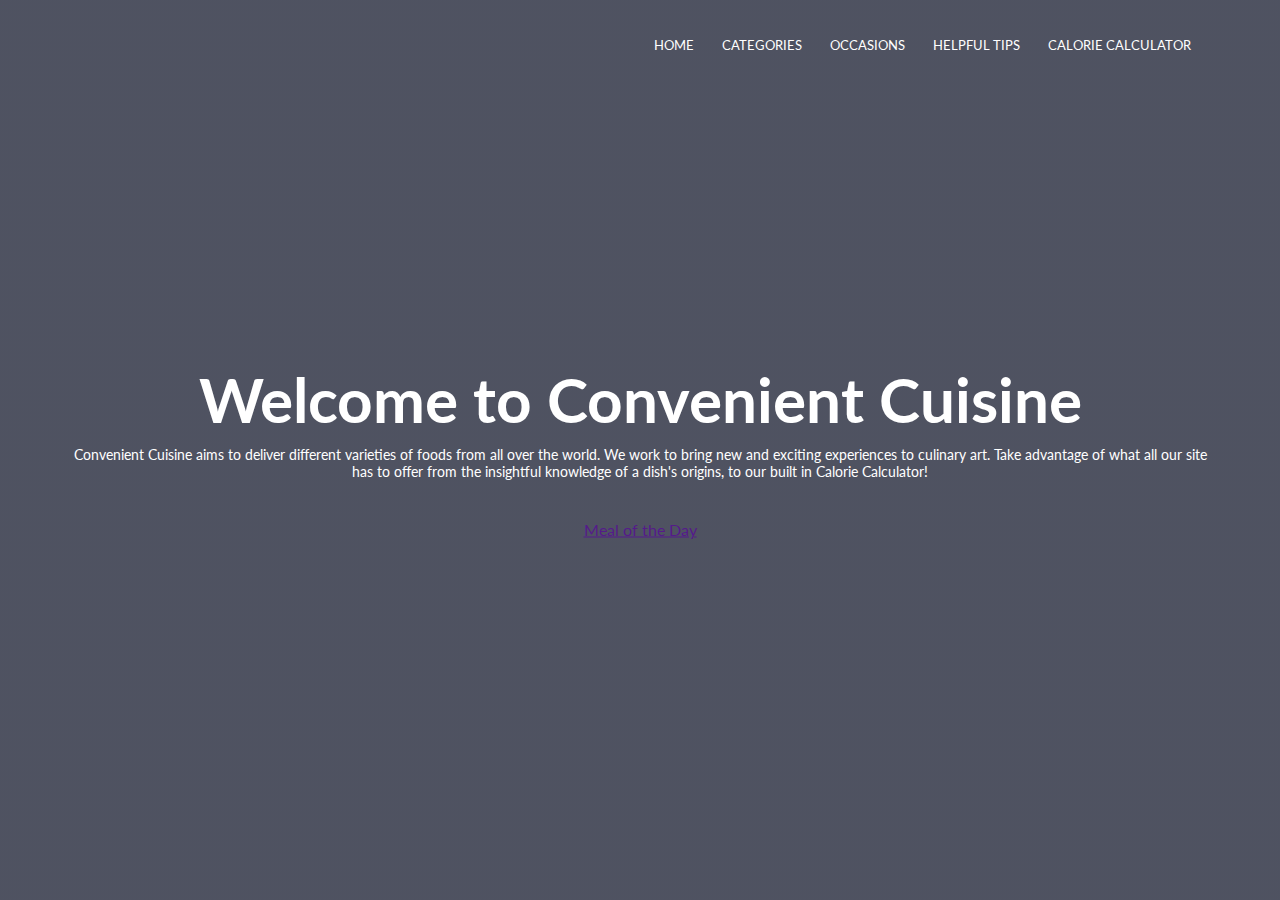
==== index.html @ 3a440eea "Add files via upload" ====
<!doctype html>
<html>
<head>
    <meta name="viewport" content="with=device-width, initial-scale=1.0">
    <title>Convenient Cuisine</title>
    <link rel="stylesheet" href="style.css">
    <link rel="preconnect" href="https://fonts.googleapis.com">
<link rel="preconnect" href="https://fonts.gstatic.com" crossorigin>
<link href="https://fonts.googleapis.com/css2?family=Lato:ital,wght@0,400;0,700;1,300&display=swap" rel="stylesheet">
</head>
<body>
    <section class="header">
        <nav>
            <a href="index.html"><img src="images/Convenient Cuisine Logo.png" alt=""></a>
            <div class="nav-links">
                <ul>
                    <li><a href="">HOME</a></li>
                    <li><a href="">CATEGORIES</a></li>
                    <li><a href="">OCCASIONS</a></li>
                    <li><a href="">HELPFUL TIPS</a></li>
                    <li><a href="">CALORIE CALCULATOR</a></li>
                </ul>
            </div>
        </nav>
    <div class="text-box">
        <h1>Welcome to Convenient Cuisine</h1> 
        <p>Convenient Cuisine aims to deliver different varieties of foods from all over the world. We work to bring new and exciting experiences to culinary art. Take advantage of what all our site has to offer from the insightful knowledge of a dish's origins, to our built in Calorie Calculator! </p>
        <a href="" class="mess-hal">Meal of the Day</a>
    </div>
    
    </section>




</body>
</html>
---- style.css ----
*{
    margin: 0;
    padding: 0;
    font-family: 'Lato', sans-serif;

}
.header{
    min-height: 100vh;
    width: 100%;
    background-image: linear-gradient(rgba(4,9,30,0.7),rgba(4,9,30,0.7)), url(images/Background.jpg);
    background-position: center;
    background-size: cover;
    position: relative;
}
nav{
    display: flex;
    padding: 2% 6%;
    justify-content: space-between;
    align-items: center;
}
nav img{
    width: 150px;
}
.nav-links{
    flex: 1;
    text-align: right;
}
.nav-links ul li{
    list-style: none;
    display: inline-block;
    padding: 8px 12px;
    position: relative;
}
.nav-links ul li a{
    color: #fff;
    text-decoration: none;
    font-size: 13px;
}
.nav-links ul li::after{
    content: '';
    width: 0%;
    height: 2px;
    background: #f44336;
    display: block;
    margin: auto;
    transition: 0.5s;
}
.nav-links ul li:hover::after{
    width: 100%;
}
.text-box{
    width: 90%;
    color: #fff;
    position: absolute;
    top: 50%;
    left: 50%;
    transform: translate(-50%,-50%);
    text-align: center;
}
.text-box h1{
    font-size: 62px;
}
.text-box p{
    margin: 10px 0 40px;
    font-size: 14px;
    color: white;
}
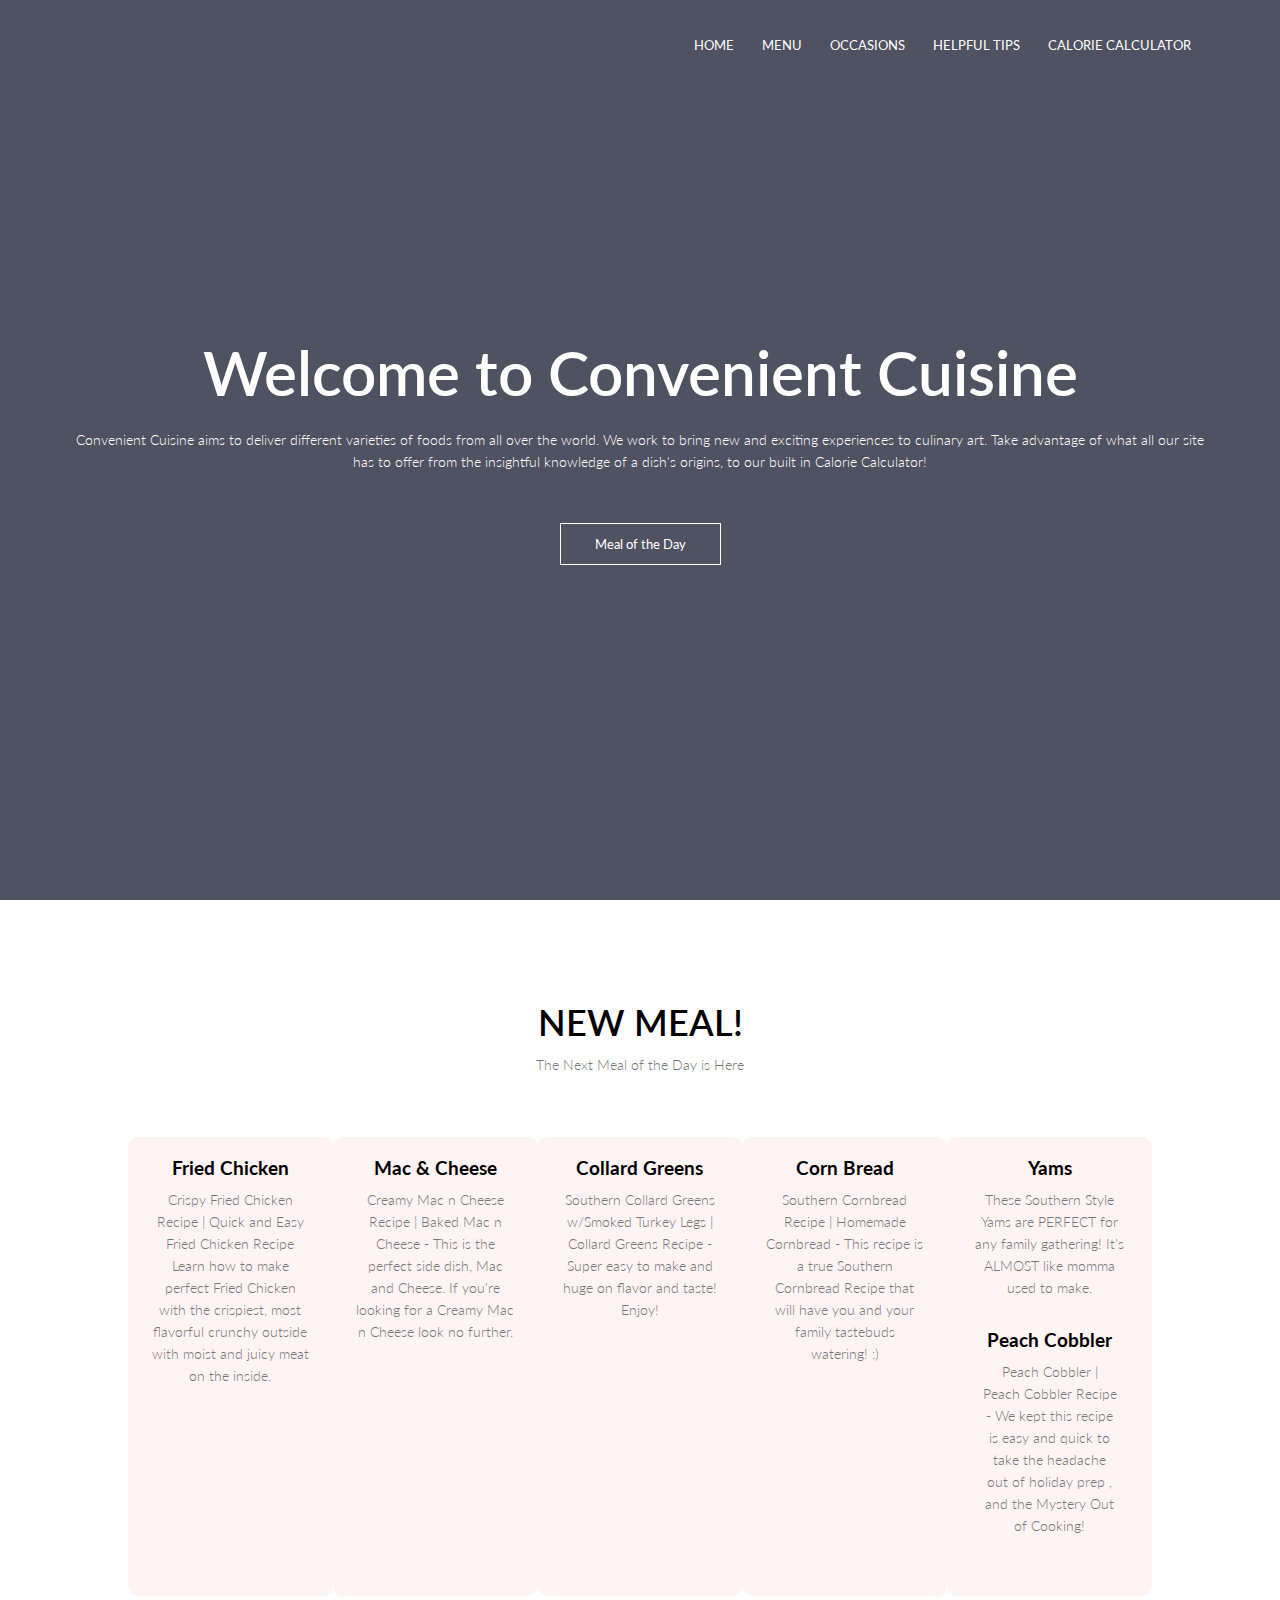
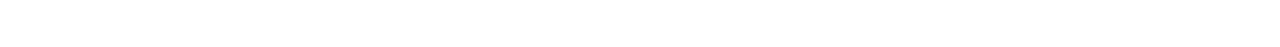
==== commit aa05343a: "Add files via upload" ====
--- a/index.html
+++ b/index.html
@@ -7,30 +7,88 @@
     <link rel="preconnect" href="https://fonts.googleapis.com">
 <link rel="preconnect" href="https://fonts.gstatic.com" crossorigin>
 <link href="https://fonts.googleapis.com/css2?family=Lato:ital,wght@0,400;0,700;1,300&display=swap" rel="stylesheet">
+<link rel="stylesheet" href="https://cdnjs.cloudflare.com/ajax/libs/font-awesome/4.7.0/css/font-awesome.min.css">
 </head>
 <body>
     <section class="header">
         <nav>
             <a href="index.html"><img src="images/Convenient Cuisine Logo.png" alt=""></a>
-            <div class="nav-links">
+            <div class="nav-links" id="navLinks">
+                <i class="fa fa-times" onclick="hideMenu()"></i>
                 <ul>
                     <li><a href="">HOME</a></li>
-                    <li><a href="">CATEGORIES</a></li>
+                    <li><a href="">MENU</a></li>
                     <li><a href="">OCCASIONS</a></li>
                     <li><a href="">HELPFUL TIPS</a></li>
                     <li><a href="">CALORIE CALCULATOR</a></li>
                 </ul>
             </div>
+            <i class="fa fa-bars" onclick="showMenu()"></i>
         </nav>
     <div class="text-box">
         <h1>Welcome to Convenient Cuisine</h1> 
         <p>Convenient Cuisine aims to deliver different varieties of foods from all over the world. We work to bring new and exciting experiences to culinary art. Take advantage of what all our site has to offer from the insightful knowledge of a dish's origins, to our built in Calorie Calculator! </p>
-        <a href="" class="mess-hal">Meal of the Day</a>
-    </div>
+        <a href="" class="mess-hal"> Meal of the Day</a>
+        </div>
     
     </section>
 
+<!------ Menu ----->
+<section class="MotD">
+    <h1>NEW MEAL!</h1>
+    <p>The Next Meal of the Day is Here </p>
 
+    <div class="row">
+        <div class="food-menu">
+            <h3>Fried Chicken</h3>
+            <p> Crispy Fried Chicken Recipe | Quick and Easy Fried Chicken Recipe
+                Learn how to make perfect Fried Chicken with the crispiest, most flavorful crunchy outside with moist and juicy meat on the inside.
+            </p>
+        </div>
+        <div class="food-menu">
+            <h3>Mac & Cheese</h3>
+            <p> Creamy Mac n Cheese Recipe | Baked Mac n Cheese - This is the perfect side dish, Mac and Cheese. If you're looking for a Creamy Mac n Cheese look no further.
+            </p>
+        </div>
+        <div class="food-menu">
+            <h3>Collard Greens</h3>
+            <p> Southern Collard Greens w/Smoked Turkey Legs | Collard Greens Recipe -  Super easy to make and huge on flavor and taste! Enjoy!
+            </p>
+        </div>
+        <div class="food-menu">
+            <h3>Corn Bread</h3>
+            <p> Southern Cornbread Recipe | Homemade Cornbread - This recipe is a true Southern Cornbread Recipe that will have you and your family tastebuds watering! :)
+            </p>
+        </div>
+        <div class="food-menu">
+            <h3>Yams</h3>
+            <p> These Southern Style Yams are PERFECT for any family gathering! It’s ALMOST like momma used to make.
+            </p>
+            <div class="food-menu">
+                <h3>Peach Cobbler</h3>
+                <p> Peach Cobbler | Peach Cobbler Recipe - We kept this recipe is easy and quick to take the headache out of holiday prep , and the Mystery Out of Cooking!
+                </p>
+            </div>
+        </div>
+  </div>
+
+</section>
+
+
+
+<!--------JavaScript for Toggle Menu ----->
+<script>
+
+    var navLinks = document.getElementById("navLinks")
+
+    function showMenu(){
+        navLinks.style.right = "0"
+    }
+    function hideMenu(){
+        navLinks.style.right = "-200px"
+    }
+
+</script>
 
 
 </body>
--- a/style.css
+++ b/style.css
@@ -64,4 +64,90 @@
     margin: 10px 0 40px;
     font-size: 14px;
     color: white;
-}+}
+.mess-hal{
+    display: inline-block;
+    text-decoration: none;
+    color: #fff;
+    border: 1px solid #fff;
+    padding: 12px 34px;
+    font-size: 13px;
+    background: transparent;
+    position: relative;
+    cursor: pointer;
+}
+.mess-hal:hover{
+    border: 1px solid #f44336;
+    background: #f44336;
+    transition: 1s;
+}
+
+nav .fa{
+    display: none;
+}
+
+@media(max-width: 700px){
+    .text-box h1{
+        font-size: 20px;
+    }
+    .nav-links ul li{
+        display: block;
+    }
+    .nav-links {
+        position: absolute;
+        background: #f44336;
+        height: 100vh;
+        width: 200px;
+        top: 0;
+        right: -200px;
+        text-align: left;
+        z-index: 2;
+        transition: 1s;
+    }
+    nav .fa{
+        display: block;
+        color: #fff;
+        margin: 10px;
+        font-size: 22px;
+        cursor: pointer;
+    }
+    .nav-links ul{
+        padding: 30px;
+    }
+}
+
+/*---- Menu ----*/
+
+.MotD{
+    width: 80%;
+    margin: auto;
+    text-align: center;
+    padding-top: 100px;
+}
+
+h1{
+    font-size: 36px;
+    font-weight: 600;
+}
+
+p{
+    color: #777;
+    font-size: 14px;
+    font-weight: 300;
+    line-height: 22px;
+    padding: 10px;
+}
+.row{
+    margin-top: 5%;
+    display: flex;
+    justify-content: space-between;
+    }
+.food-menu{
+        flex-basis: 31%;
+        background: #fff3f3;
+        border-radius: 10px;
+        margin-bottom: 5%;
+        padding: 20px 12px;
+        box-sizing: border-box;
+
+    }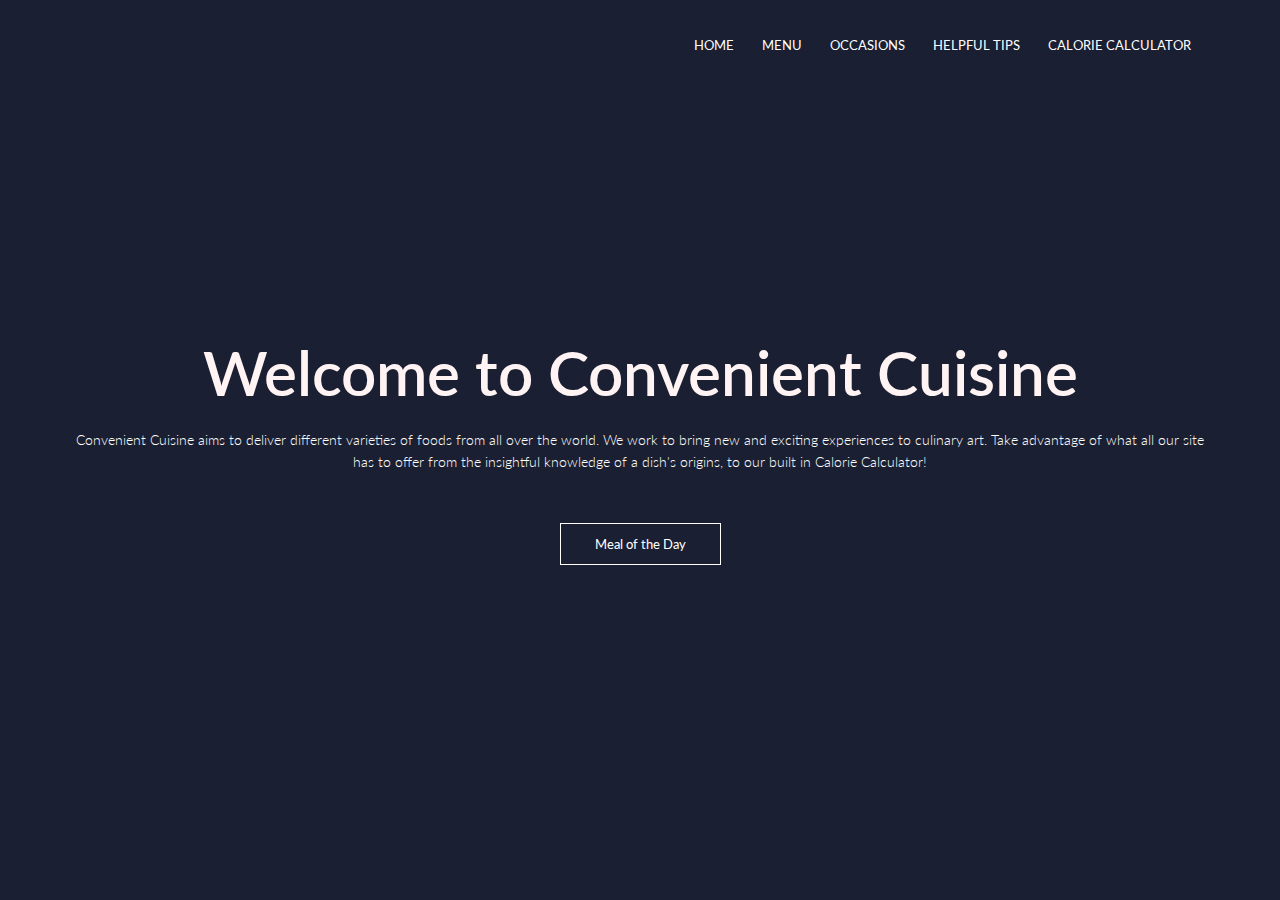
==== commit 8966b74d: "Add files via upload" ====
--- a/index.html
+++ b/index.html
@@ -9,18 +9,18 @@
 <link href="https://fonts.googleapis.com/css2?family=Lato:ital,wght@0,400;0,700;1,300&display=swap" rel="stylesheet">
 <link rel="stylesheet" href="https://cdnjs.cloudflare.com/ajax/libs/font-awesome/4.7.0/css/font-awesome.min.css">
 </head>
-<body>
+<body class="SoulFood">
     <section class="header">
         <nav>
             <a href="index.html"><img src="images/Convenient Cuisine Logo.png" alt=""></a>
             <div class="nav-links" id="navLinks">
                 <i class="fa fa-times" onclick="hideMenu()"></i>
                 <ul>
-                    <li><a href="">HOME</a></li>
-                    <li><a href="">MENU</a></li>
+                    <li><a href="index.html">HOME</a></li>
+                    <li><a href="MealoftheDay.html">MENU</a></li>
                     <li><a href="">OCCASIONS</a></li>
                     <li><a href="">HELPFUL TIPS</a></li>
-                    <li><a href="">CALORIE CALCULATOR</a></li>
+                    <li><a href="CalorieCalculator.html">CALORIE CALCULATOR</a></li>
                 </ul>
             </div>
             <i class="fa fa-bars" onclick="showMenu()"></i>
@@ -28,13 +28,15 @@
     <div class="text-box">
         <h1>Welcome to Convenient Cuisine</h1> 
         <p>Convenient Cuisine aims to deliver different varieties of foods from all over the world. We work to bring new and exciting experiences to culinary art. Take advantage of what all our site has to offer from the insightful knowledge of a dish's origins, to our built in Calorie Calculator! </p>
-        <a href="" class="mess-hal"> Meal of the Day</a>
+        <a href="MealoftheDay.html" class="mess-hal"> Meal of the Day</a>
         </div>
     
     </section>
 
 <!------ Menu ----->
-<section class="MotD">
+
+
+<!---<section class="MotD">
     <h1>NEW MEAL!</h1>
     <p>The Next Meal of the Day is Here </p>
 
@@ -55,6 +57,8 @@
             <p> Southern Collard Greens w/Smoked Turkey Legs | Collard Greens Recipe -  Super easy to make and huge on flavor and taste! Enjoy!
             </p>
         </div>
+    </div>
+    <div class ="row">
         <div class="food-menu">
             <h3>Corn Bread</h3>
             <p> Southern Cornbread Recipe | Homemade Cornbread - This recipe is a true Southern Cornbread Recipe that will have you and your family tastebuds watering! :)
@@ -64,6 +68,7 @@
             <h3>Yams</h3>
             <p> These Southern Style Yams are PERFECT for any family gathering! It’s ALMOST like momma used to make.
             </p>
+            </div>
             <div class="food-menu">
                 <h3>Peach Cobbler</h3>
                 <p> Peach Cobbler | Peach Cobbler Recipe - We kept this recipe is easy and quick to take the headache out of holiday prep , and the Mystery Out of Cooking!
@@ -72,7 +77,7 @@
         </div>
   </div>
 
-</section>
+</section>--->
 
 
 
--- a/style.css
+++ b/style.css
@@ -117,7 +117,9 @@
 }
 
 /*---- Menu ----*/
-
+.SoulFood {
+background-image:  linear-gradient(rgba(4,9,30,0.7),rgba(4,9,30,0.7)), url("images/SoulFood.jpg");
+}
 .MotD{
     width: 80%;
     margin: auto;
@@ -128,10 +130,11 @@
 h1{
     font-size: 36px;
     font-weight: 600;
+    color: #fff3f3;
 }
 
 p{
-    color: #777;
+    color: #fff;
     font-size: 14px;
     font-weight: 300;
     line-height: 22px;
@@ -144,10 +147,39 @@
     }
 .food-menu{
         flex-basis: 31%;
-        background: #fff3f3;
+        background: #a02222;
         border-radius: 10px;
         margin-bottom: 5%;
+        margin-left: 5px;
+        margin-right: 5px;
         padding: 20px 12px;
         box-sizing: border-box;
+        transition: 0.5s;
+        cursor: pointer;
+    }
+    h3{
+        text-align: center;
+        font-weight: 600;
+        margin: 10pc 0;
+        color: #fff;
+        }
+    .food-menu:hover{
+        box-shadow: 0 0 20px 0px rgba (0,0,0, 0.2);
+        background: #ffb6c1;
+    }
+    .flex-container {
+        display: flex;
+        flex-wrap: wrap;
+        background-color: #fff3f3
+    }
+    @media(max-width: 700px){
+        .row{
+            flex-direction: column;
+        }
+    }
+    
+    /*--- Calorie Calculator ---*/
 
-    }+    .CalorieCalculator {
+        background-image:  linear-gradient(rgba(4,9,30,0.7),rgba(4,9,30,0.7)), url("images/Background.jpg");
+        }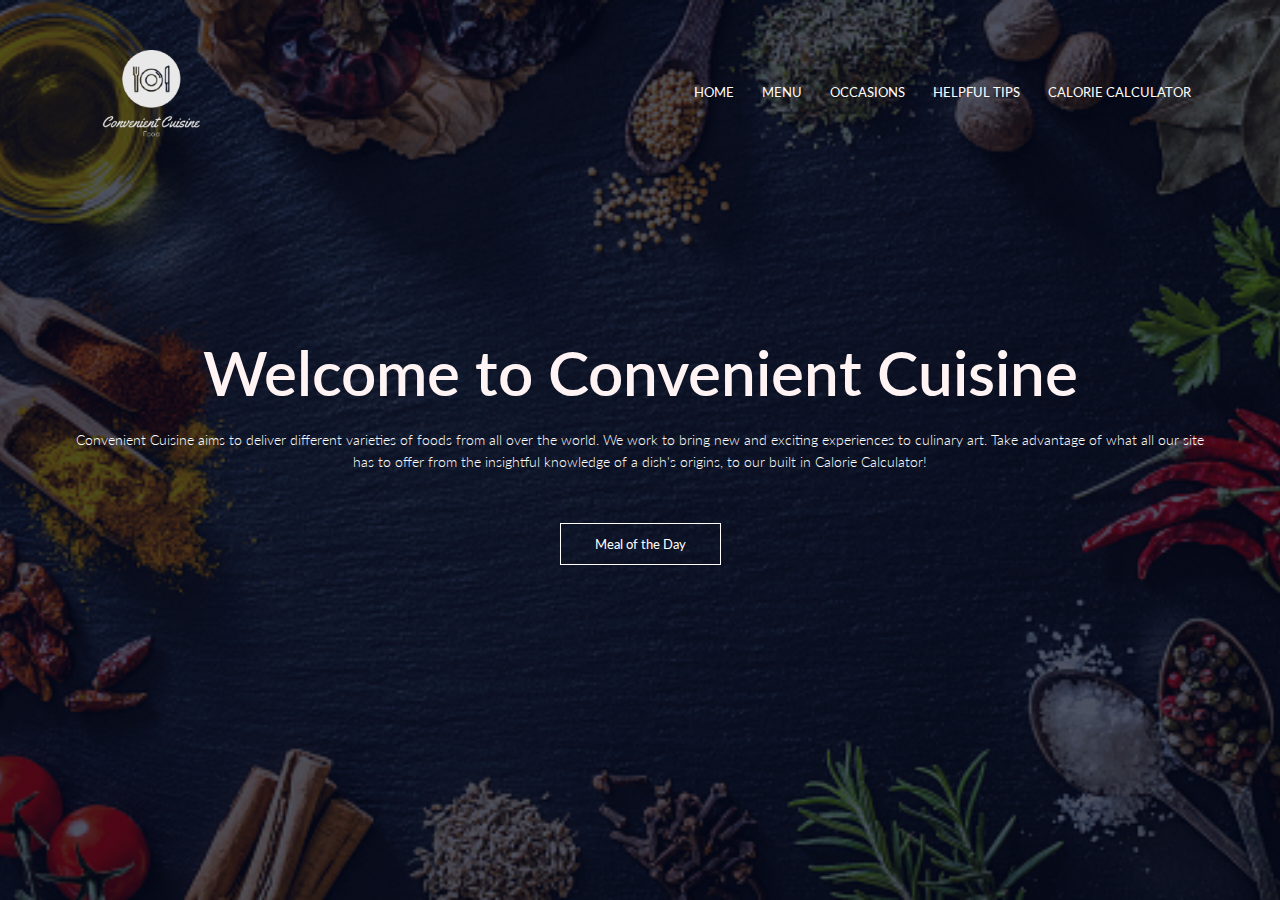
==== commit 0d36f506: "Update index.html" ====
--- a/index.html
+++ b/index.html
@@ -12,7 +12,7 @@
 <body class="SoulFood">
     <section class="header">
         <nav>
-            <a href="index.html"><img src="images/Convenient Cuisine Logo.png" alt=""></a>
+            <a href="index.html"><img src="images/ConvenientCuisineLogo.png" alt=""></a>
             <div class="nav-links" id="navLinks">
                 <i class="fa fa-times" onclick="hideMenu()"></i>
                 <ul>
@@ -97,4 +97,4 @@
 
 
 </body>
-</html>+</html>
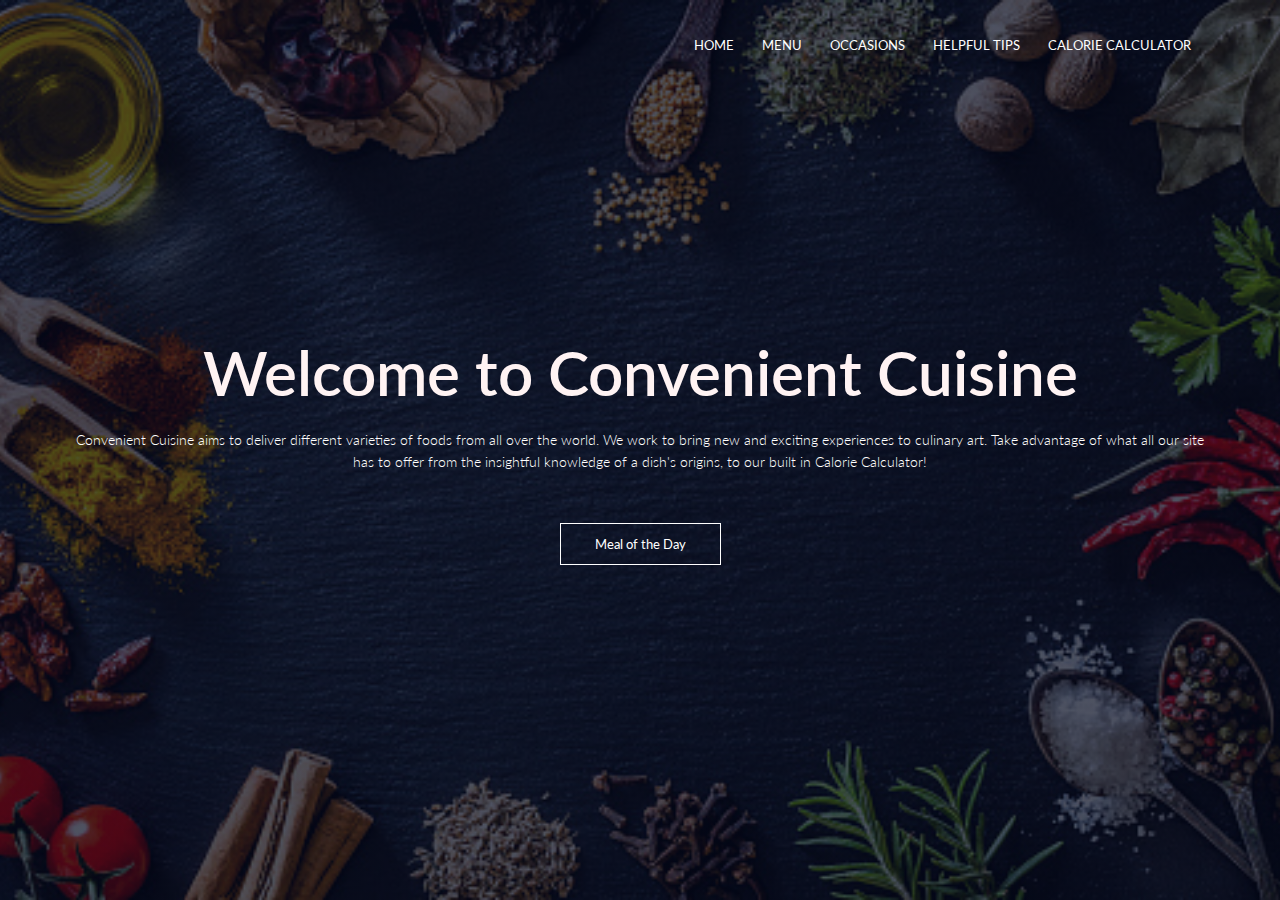
==== commit 94ca56ef: "Update index.html" ====
--- a/index.html
+++ b/index.html
@@ -12,7 +12,7 @@
 <body class="SoulFood">
     <section class="header">
         <nav>
-            <a href="index.html"><img src="images/ConvenientCuisineLogo.png" alt=""></a>
+            <a href="index.html"><img src="images/Convenient20%Cuisine20%Logo.png" alt=""></a>
             <div class="nav-links" id="navLinks">
                 <i class="fa fa-times" onclick="hideMenu()"></i>
                 <ul>
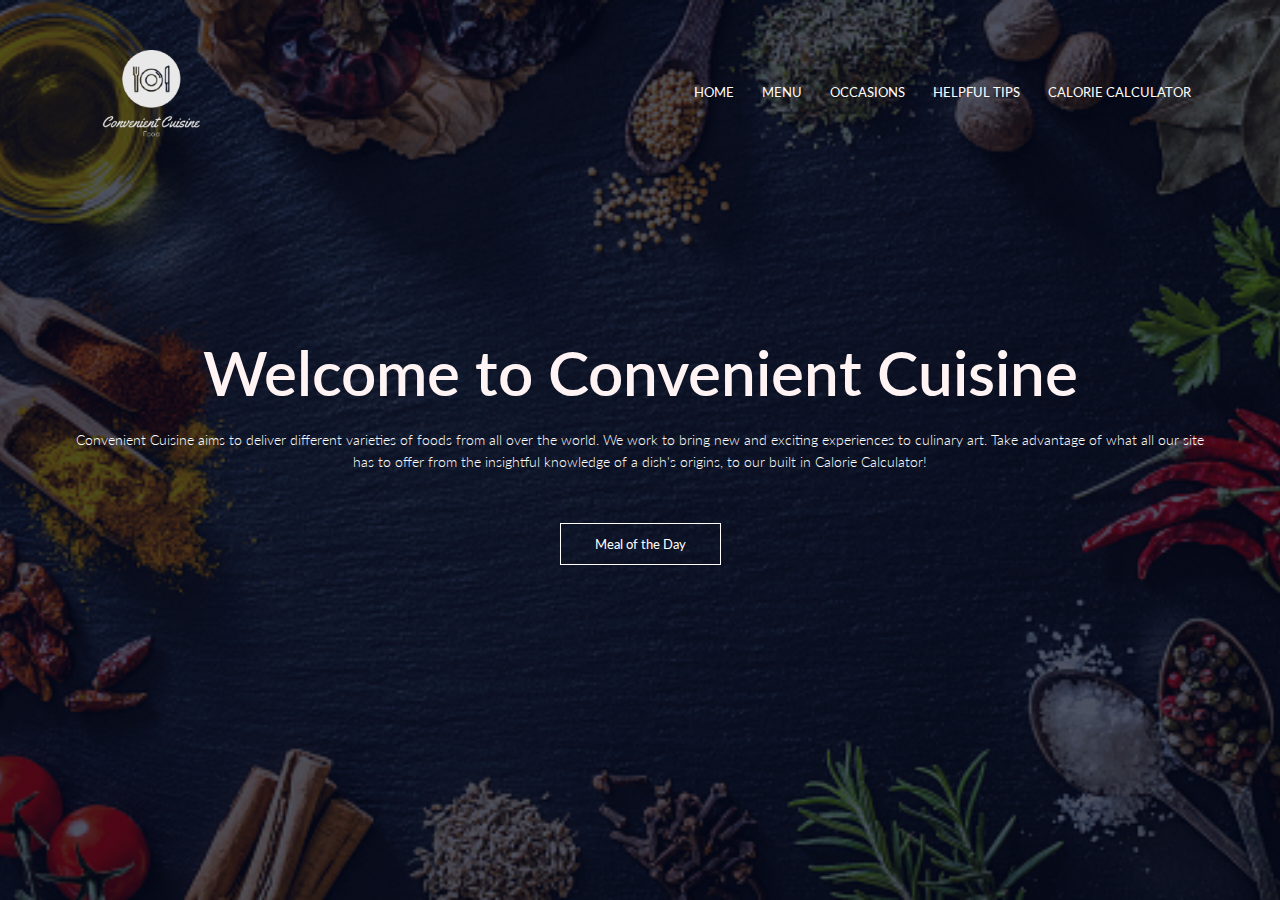
==== commit ecc9dc85: "Update index.html" ====
--- a/index.html
+++ b/index.html
@@ -12,7 +12,7 @@
 <body class="SoulFood">
     <section class="header">
         <nav>
-            <a href="index.html"><img src="images/Convenient20%Cuisine20%Logo.png" alt=""></a>
+            <a href="index.html"><img src="images/Convenient Cuisine Logo.png" alt=""></a>
             <div class="nav-links" id="navLinks">
                 <i class="fa fa-times" onclick="hideMenu()"></i>
                 <ul>
--- a/style.css
+++ b/style.css
@@ -119,6 +119,9 @@
 /*---- Menu ----*/
 .SoulFood {
 background-image:  linear-gradient(rgba(4,9,30,0.7),rgba(4,9,30,0.7)), url("images/SoulFood.jpg");
+background-position: center;
+background-size: cover;
+position: relative;
 }
 .MotD{
     width: 80%;
@@ -181,5 +184,8 @@
     /*--- Calorie Calculator ---*/
 
     .CalorieCalculator {
-        background-image:  linear-gradient(rgba(4,9,30,0.7),rgba(4,9,30,0.7)), url("images/Background.jpg");
-        }+    background-image:  linear-gradient(rgba(4,9,30,0.7),rgba(4,9,30,0.7)), url("images/Background.jpg");
+    background-position: center;
+    background-size: cover;
+    position: relative;
+        }
